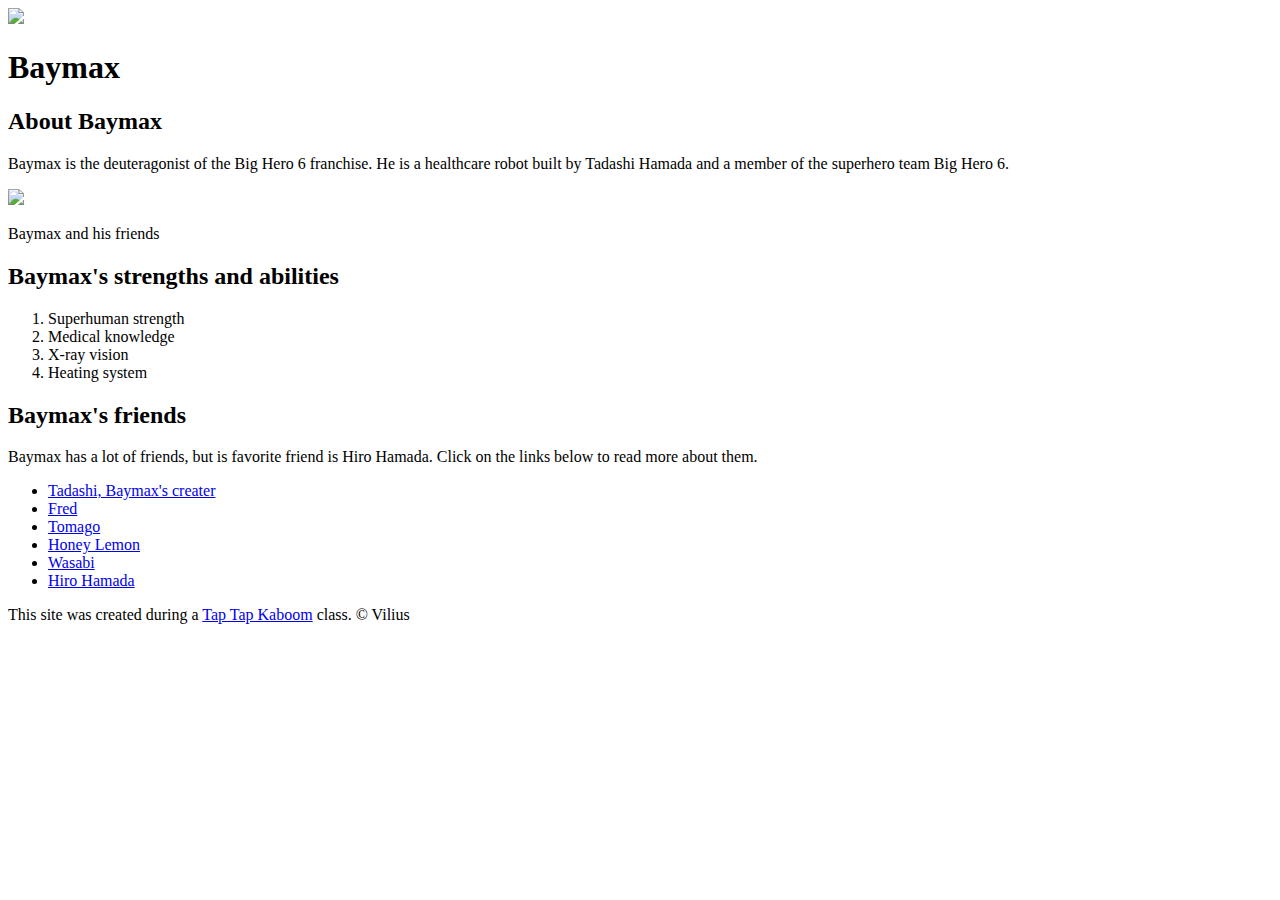
==== index.html @ 0f4c38e9 "Created the html for Baymax's site" ====
<!DOCTYPE html>
<html>
<head>
	<title>Big hero 6</title>
	<link rel="icon" href="https://secure.img1-ag.wfcdn.com/im/35288895/resize-h600-w600%5Ecompr-r85/1548/15481658/Disney%27s+Big+Hero+6+Baymax+and+Hiro+Cardboard+Standup.jpg">
</head>
<body>
	<!-- header element -->
	<header>
		<img src="https://secure.img1-ag.wfcdn.com/im/35288895/resize-h600-w600%5Ecompr-r85/1548/15481658/Disney%27s+Big+Hero+6+Baymax+and+Hiro+Cardboard+Standup.jpg">
		<h1>Baymax</h1>
	</header>

	<!-- main element -->
	<main>
		<h2>About Baymax</h2>
		<p>Baymax is the deuteragonist of the Big Hero 6 franchise. He is a healthcare robot built by Tadashi Hamada and a member of the superhero team Big Hero 6.</p>
		<img src="https://vignette.wikia.nocookie.net/disney/images/2/27/Big_hero_6_finale_.jpg/revision/latest?cb=20150210194208">
		<p>Baymax and his friends</p>

		<!-- Strengths and abilities -->
		<h2>Baymax's strengths and abilities</h2>
		<ol>
			<li>Superhuman strength</li>
			<li>Medical knowledge</li>
			<li>X-ray vision</li>
			<li>Heating system</li>
		</ol>

		<!-- Friends -->
		<h2>Baymax's friends</h2>
		<p>Baymax has a lot of friends, but is favorite friend is Hiro Hamada. Click on the links below to read more about them.</p>
		<ul>
			<li><a target="blank" href="https://bighero6.fandom.com/wiki/Tadashi_Hamada">Tadashi, Baymax's creater</a></li>
			<li><a target="blank" href="https://bighero6.fandom.com/wiki/Fred">Fred</a></li>
			<li><a target="blank" href="https://bighero6.fandom.com/wiki/Go_Go_Tomago">Tomago</a></li>
			<li><a target="blank" href="https://bighero6.fandom.com/wiki/Honey_Lemon">Honey Lemon</a></li>
			<li><a target="blank" href="https://bighero6.fandom.com/wiki/Wasabi">Wasabi</a></li>
			<li><a target="blank" href="https://bighero6.fandom.com/wiki/Hiro_Hamada">Hiro Hamada</a></li>
		</ul>
	</main>

	<!-- Footer element -->
	<footer>
		<p>This site was created during a <a href="https://taptapkaboom.com">Tap Tap Kaboom</a> class. &copy; Vilius</p>
	</footer>

</body>
</html>
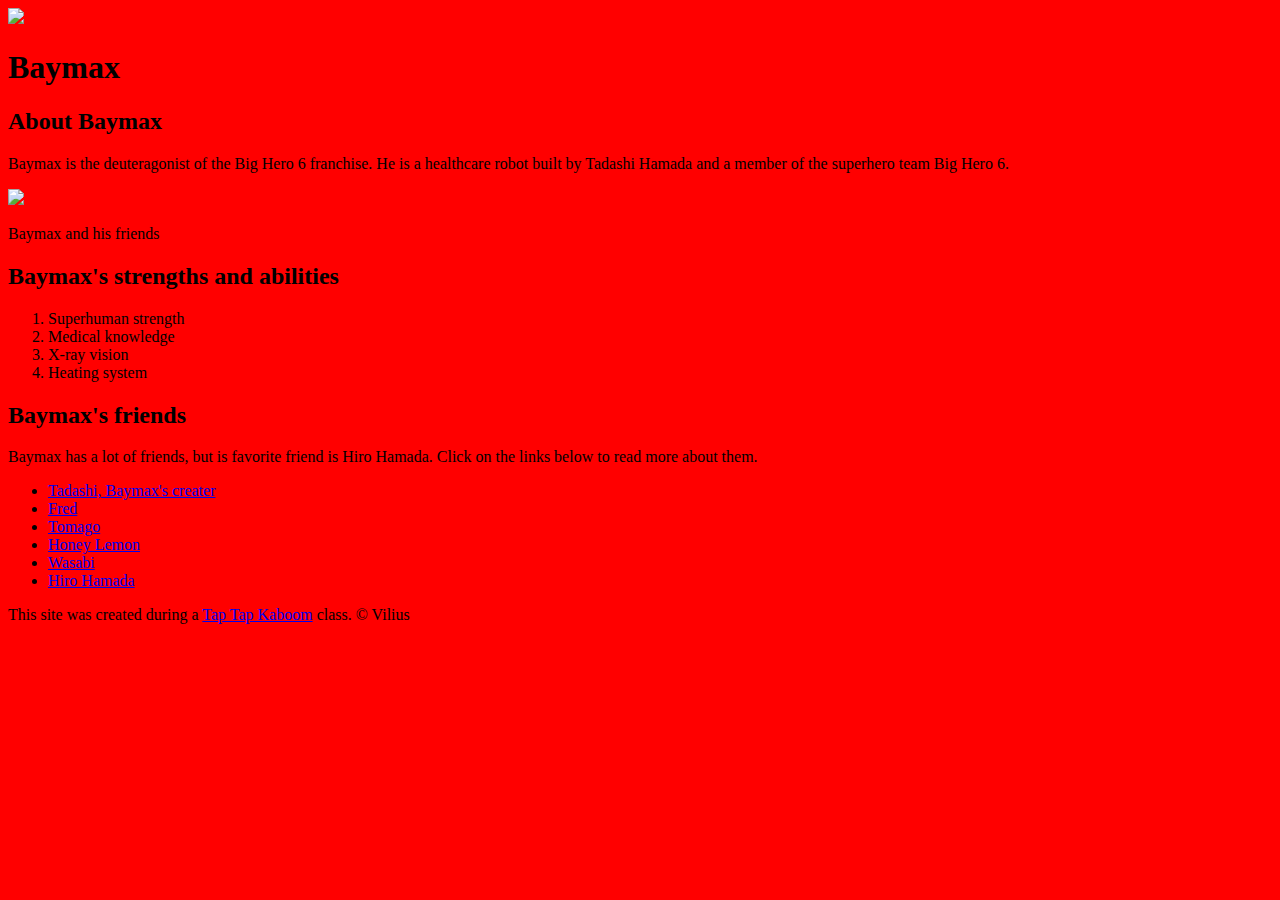
==== commit fc51c9a3: "created a new blank css file" ====
--- a/index.html
+++ b/index.html
@@ -3,6 +3,7 @@
 <head>
 	<title>Big hero 6</title>
 	<link rel="icon" href="https://secure.img1-ag.wfcdn.com/im/35288895/resize-h600-w600%5Ecompr-r85/1548/15481658/Disney%27s+Big+Hero+6+Baymax+and+Hiro+Cardboard+Standup.jpg">
+	<link rel="stylesheet" type="text/css" href="css/baymax.css">
 </head>
 <body>
 	<!-- header element -->
--- a/css/baymax.css
+++ b/css/baymax.css
@@ -0,0 +1,3 @@
+body{
+	background-color: red;
+}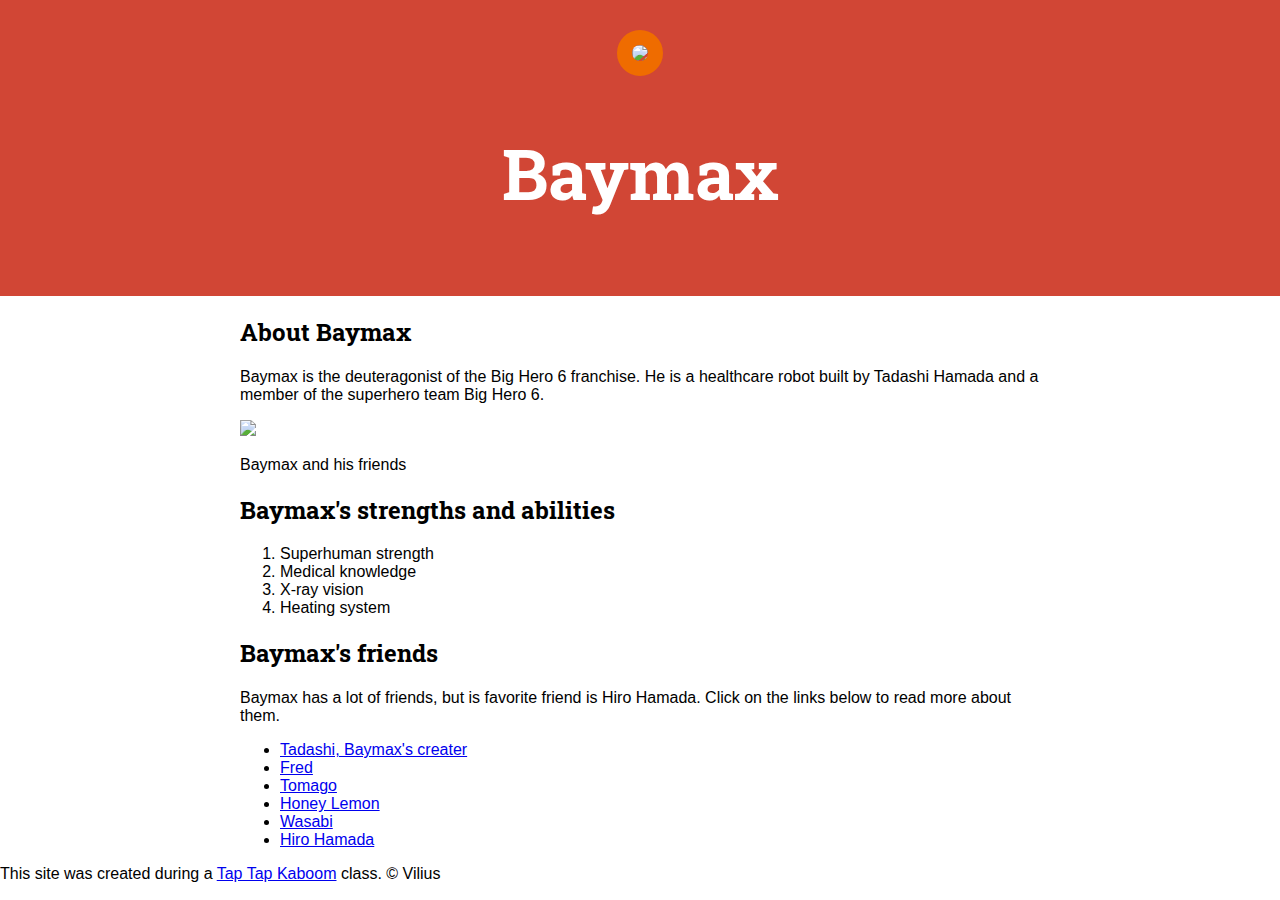
==== commit 8d4f0e7a: "improved the css file" ====
--- a/index.html
+++ b/index.html
@@ -3,6 +3,7 @@
 <head>
 	<title>Big hero 6</title>
 	<link rel="icon" href="https://secure.img1-ag.wfcdn.com/im/35288895/resize-h600-w600%5Ecompr-r85/1548/15481658/Disney%27s+Big+Hero+6+Baymax+and+Hiro+Cardboard+Standup.jpg">
+	<link href="https://fonts.googleapis.com/css?family=Roboto+Slab&display=swap" rel="stylesheet">
 	<link rel="stylesheet" type="text/css" href="css/baymax.css">
 </head>
 <body>
--- a/css/baymax.css
+++ b/css/baymax.css
@@ -1,3 +1,35 @@
 body{
-	background-color: red;
+	margin: 0;
+	font-family: 'Helvetica', 'Arial', sans-serif;
+}
+
+header{
+	background-color: #d14635;
+	text-align: center;
+	padding-top: 30px;
+	padding-bottom: 30px;
+}
+
+h1, h2{
+	font-family: 'Roboto Slab', serif;
+}
+
+header h1{
+	color: white;
+	font-size: 70px;
+}
+
+header img{
+	border-radius: 190px;
+	width: 400px;
+	border: 15px solid #EF6C00;
+}
+
+main{
+	max-width: 800px;
+	margin: 0 auto;
+}
+
+main img{
+	max-width: 100%;
 }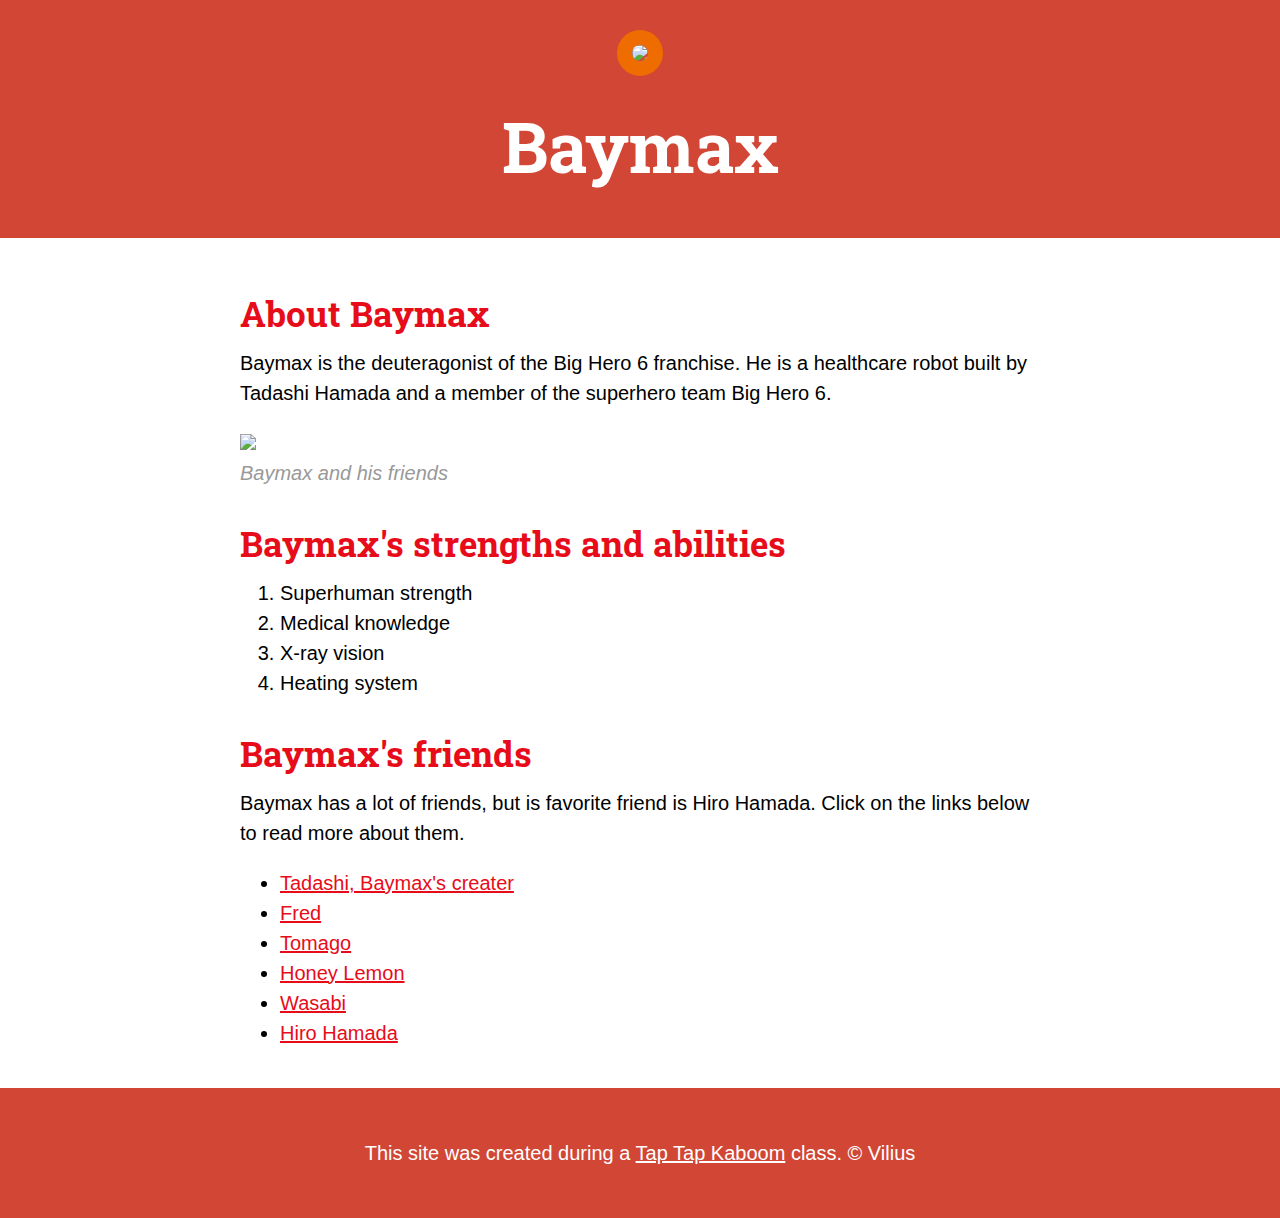
==== commit bbacc8a5: "finished the css file" ====
--- a/index.html
+++ b/index.html
@@ -18,7 +18,7 @@
 		<h2>About Baymax</h2>
 		<p>Baymax is the deuteragonist of the Big Hero 6 franchise. He is a healthcare robot built by Tadashi Hamada and a member of the superhero team Big Hero 6.</p>
 		<img src="https://vignette.wikia.nocookie.net/disney/images/2/27/Big_hero_6_finale_.jpg/revision/latest?cb=20150210194208">
-		<p>Baymax and his friends</p>
+		<p class="caption">Baymax and his friends</p>
 
 		<!-- Strengths and abilities -->
 		<h2>Baymax's strengths and abilities</h2>
--- a/css/baymax.css
+++ b/css/baymax.css
@@ -1,6 +1,8 @@
 body{
 	margin: 0;
 	font-family: 'Helvetica', 'Arial', sans-serif;
+	font-size: 20px;
+	line-height: 30px;
 }
 
 header{
@@ -28,8 +30,50 @@
 main{
 	max-width: 800px;
 	margin: 0 auto;
+	padding: 20px;
 }
 
 main img{
 	max-width: 100%;
+}
+
+h2{
+	font-size: 35px;
+	color: #e70c19;
+	margin: 40px 0 10px;
+}
+
+a{
+	color: #e70c19;
+}
+
+a:hover{
+	color: white;
+	background-color: #483a94;
+}
+
+footer{
+	background-color: #d14635;
+	text-align: center;
+	color: white;
+	padding: 50px;
+}
+
+footer p{
+margin: 0;
+}
+
+footer a{
+	color: white;
+}
+
+footer a:hover{
+	opacity: .5;
+	background-color: transparent;
+}
+
+p.caption{
+	color: #999999;
+	font-style: italic;
+	margin-top: 0;
 }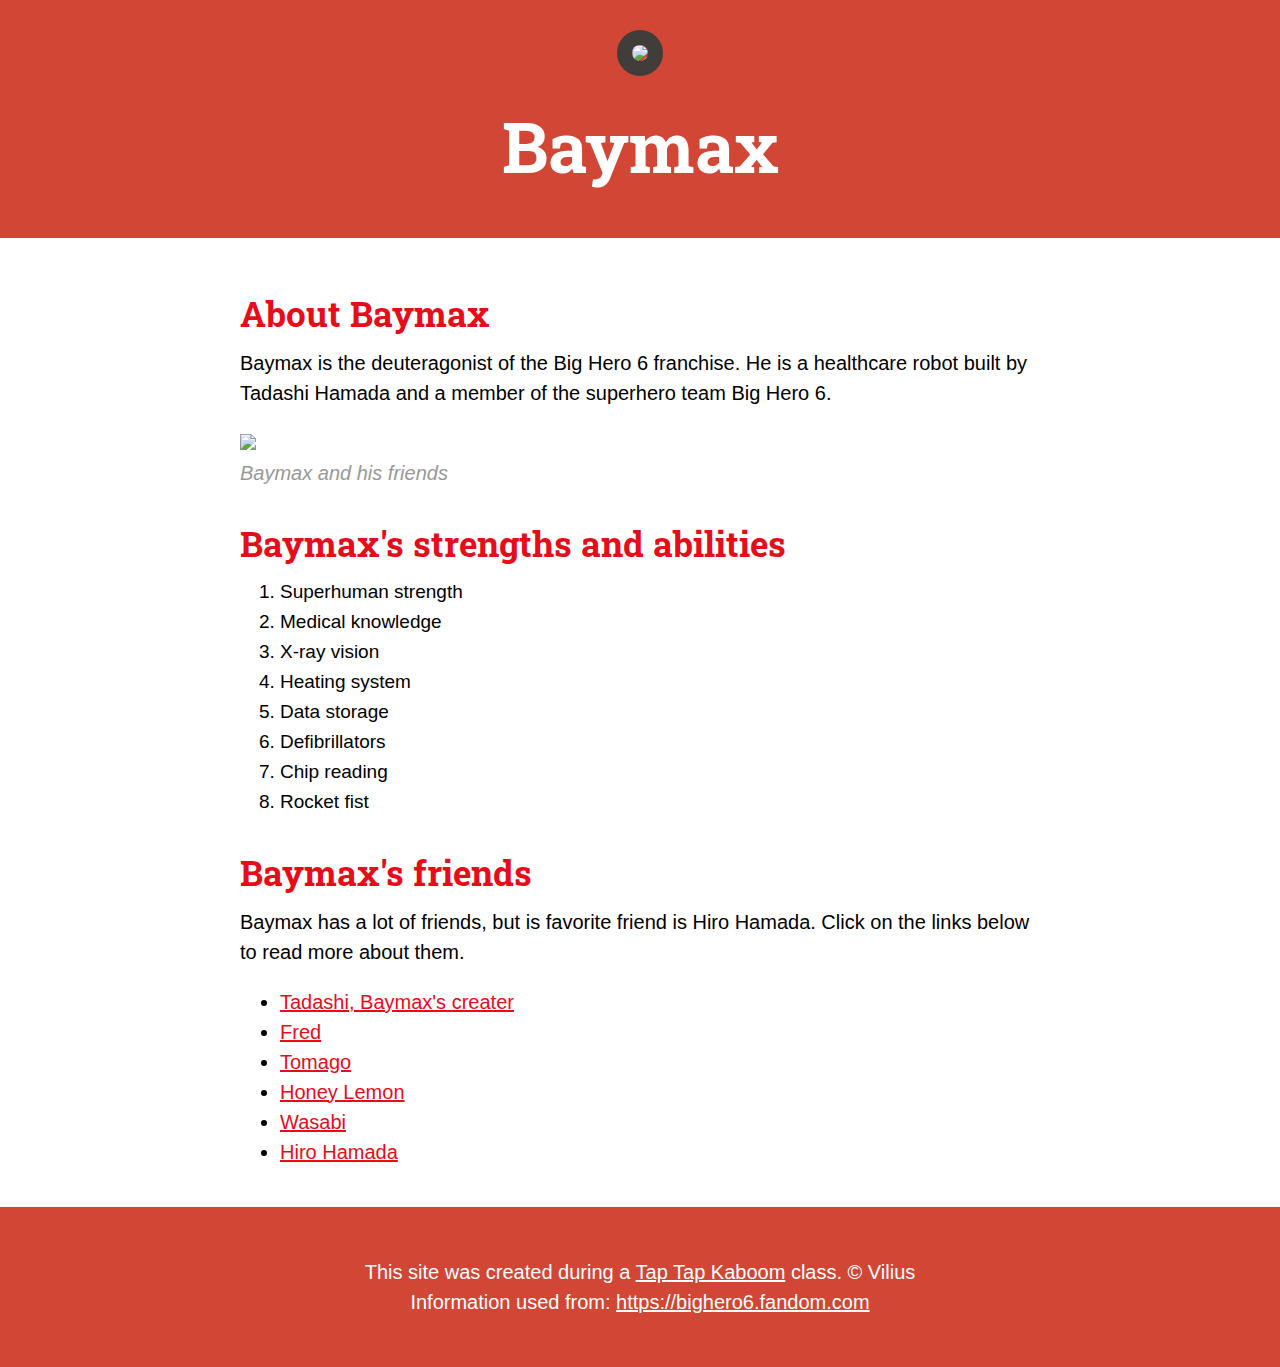
==== commit 72b3c1ca: "added the site I got information from" ====
--- a/index.html
+++ b/index.html
@@ -27,6 +27,10 @@
 			<li>Medical knowledge</li>
 			<li>X-ray vision</li>
 			<li>Heating system</li>
+			<li>Data storage</li>
+			<li>Defibrillators</li>
+			<li>Chip reading</li>
+			<li>Rocket fist</li>
 		</ol>
 
 		<!-- Friends -->
@@ -44,7 +48,11 @@
 
 	<!-- Footer element -->
 	<footer>
-		<p>This site was created during a <a href="https://taptapkaboom.com">Tap Tap Kaboom</a> class. &copy; Vilius</p>
+		<p>This site was created during a <a href="https://taptapkaboom.com">Tap Tap Kaboom</a> class. &copy; Vilius </p>
+
+		<p>
+			Information used from: <a href="https://bighero6.fandom.com">https://bighero6.fandom.com</a>
+		</p>
 	</footer>
 
 </body>
--- a/css/baymax.css
+++ b/css/baymax.css
@@ -24,7 +24,7 @@
 header img{
 	border-radius: 190px;
 	width: 400px;
-	border: 15px solid #EF6C00;
+	border: 15px solid #403D3A;
 }
 
 main{
@@ -43,13 +43,16 @@
 	margin: 40px 0 10px;
 }
 
+ol{
+	font-size: 19px;
+}
+
 a{
 	color: #e70c19;
 }
 
 a:hover{
-	color: white;
-	background-color: #483a94;
+	color: #483a94;
 }
 
 footer{
